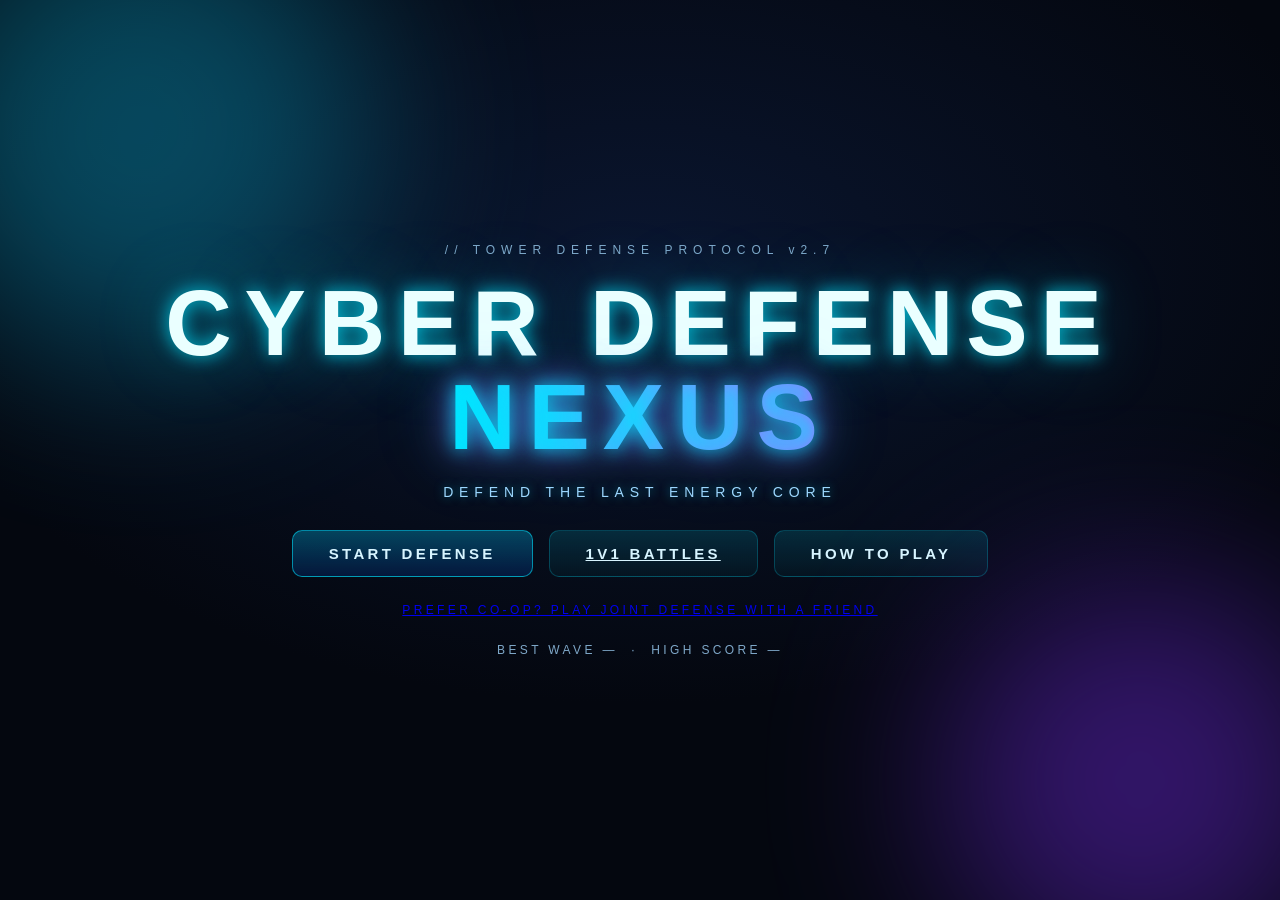
==== index.html @ de1333b4 "CYBER DEFENSE: NEXUS — single player, 1v1 versus battles, co-op; stdlib Python multiplayer server" ====
<!DOCTYPE html>
<html lang="en">
<head>
<meta charset="UTF-8">
<meta name="viewport" content="width=device-width, initial-scale=1.0">
<title>CYBER DEFENSE: NEXUS</title>
<link rel="icon" href="data:,">
<link rel="stylesheet" href="style.css">
</head>
<body>

<!-- ================= START SCREEN ================= -->
<div id="menu">
  <div class="orb cyan"></div>
  <div class="orb purple"></div>
  <div class="menu-inner">
    <div class="title-eyebrow">// TOWER DEFENSE PROTOCOL v2.7</div>
    <h1 class="title">CYBER DEFENSE<br><span>NEXUS</span></h1>
    <p class="subtitle">DEFEND THE LAST ENERGY CORE</p>
    <div class="menu-btns">
      <button class="btn primary big" id="btn-start">START DEFENSE</button>
      <a class="btn big" href="multiplayer.html">1v1 BATTLES</a>
      <button class="btn big" id="btn-how">HOW TO PLAY</button>
    </div>
    <div class="menu-bests"><a class="coop-link" href="coop.html">PREFER CO-OP? PLAY JOINT DEFENSE WITH A FRIEND</a></div>
    <div class="menu-bests" id="menu-bests">BEST WAVE — &nbsp;·&nbsp; HIGH SCORE —</div>
  </div>
</div>

<!-- ================= GAME SCREEN ================= -->
<div id="game" class="hidden">
  <header id="topbar">
    <h1>CYBER DEFENSE: <span>NEXUS</span></h1>
    <div class="chips">
      <div class="chip hp" id="chip-hp"><span class="label">NEXUS HP</span><span class="value" id="hp-val">100</span></div>
      <div class="chip coins" id="chip-coins"><span class="label">COINS</span><span class="value" id="coins-val">300</span></div>
      <div class="chip wave"><span class="label">WAVE</span><span class="value" id="wave-val">1</span></div>
      <div class="chip enemies"><span class="label">ENEMIES</span><span class="value" id="enemies-val">0</span></div>
    </div>
    <div class="controls">
      <button class="btn icon" id="btn-pause" title="Pause (Space)">⏸</button>
      <button class="btn icon" id="btn-speed" title="Game speed">1x</button>
      <button class="btn icon" id="btn-sound" title="Sound on/off">🔊</button>
      <button class="btn icon warn" id="btn-menu" title="Back to main menu">MENU</button>
    </div>
  </header>

  <main>
    <div id="arena">
      <div id="cv-frame">
        <canvas id="cv" width="960" height="600"></canvas>
        <div id="vignette"></div>
        <div id="bossbar">
          <div class="boss-name" id="boss-name">OMEGA TITAN</div>
          <div class="boss-track"><div id="boss-fill"></div></div>
        </div>
        <div id="announce"><div class="ann-title"></div><div class="ann-sub"></div></div>
        <div id="toast"></div>
        <div id="boss-warning">
          <div class="bw-title">⚠ BOSS WAVE ⚠</div>
          <div class="bw-name" id="boss-warn-name">OMEGA TITAN</div>
          <div class="bw-sub">MASSIVE HOSTILE SIGNATURE DETECTED</div>
        </div>
      </div>
    </div>

    <aside id="panel">
      <div class="panel-title">DEFENSE GRID</div>
      <div id="shop"></div>

      <div class="panel-title">TOWER CONSOLE</div>
      <div id="inspector" class="glass">
        <div id="insp-empty">SELECT A TOWER<br>ON THE GRID</div>
        <div id="insp-body" class="hidden">
          <div class="insp-head"><span id="insp-name">PULSE CANNON</span><span id="insp-lv" class="lv">LV 1</span></div>
          <div class="insp-stats" id="insp-stats"></div>
          <div class="insp-btns">
            <button class="up-btn" id="up-damage"><span class="up-name">UPGRADE DAMAGE</span><span class="up-cost">100 🪙</span></button>
            <button class="up-btn" id="up-range"><span class="up-name">UPGRADE RANGE</span><span class="up-cost">100 🪙</span></button>
            <button class="up-btn" id="up-speed"><span class="up-name">UPGRADE SPEED</span><span class="up-cost">100 🪙</span></button>
          </div>
          <button id="btn-sell" class="sell-btn">SELL TOWER</button>
        </div>
      </div>

      <button id="btn-wave"><span id="wave-label">START WAVE 1</span><span id="wave-sub">EARLY BONUS +25 🪙</span></button>
    </aside>
  </main>
</div>

<!-- ================= HOW TO PLAY ================= -->
<div class="modal" id="howto">
  <div class="modal-box">
    <div class="modal-title">HOW TO PLAY</div>
    <ol class="howto-list">
      <li>Build towers on the <b>glowing pads</b> beside the path.</li>
      <li>Towers <b>attack automatically</b> — no aiming needed.</li>
      <li>Destroy enemies to earn <b>coins</b> 🪙</li>
      <li>Spend coins to <b>upgrade</b> damage, range and speed.</li>
      <li>Protect the <b>NEXUS</b> — every enemy that gets through costs HP.</li>
      <li>Survive as many waves as you can. A <b>boss</b> arrives every 5th wave.</li>
    </ol>
    <div class="howto-keys">SPACE pause &nbsp;·&nbsp; ESC deselect &nbsp;·&nbsp; click a pad, then pick a tower</div>
    <div class="modal-btns"><button class="btn primary" id="btn-how-close">CLOSE</button></div>
  </div>
</div>

<!-- ================= GAME OVER ================= -->
<div class="modal" id="gameover">
  <div class="modal-box danger">
    <div class="go-title">SYSTEM FAILURE</div>
    <div class="go-sub">THE NEXUS HAS FALLEN</div>
    <div class="go-stats">
      <div class="stat"><span>WAVE REACHED</span><b id="go-wave">1</b></div>
      <div class="stat"><span>ENEMIES DESTROYED</span><b id="go-kills">0</b></div>
      <div class="stat"><span>COINS EARNED</span><b id="go-coins">0</b></div>
      <div class="stat total"><span>TOTAL SCORE</span><b id="go-score">0</b></div>
    </div>
    <div class="go-best" id="go-best"></div>
    <div class="modal-btns">
      <button class="btn primary" id="btn-restart">RESTART</button>
      <button class="btn" id="btn-go-menu">MAIN MENU</button>
    </div>
  </div>
</div>

<script src="script.js"></script>
</body>
</html>
---- style.css ----
/* ============================================================
   CYBER DEFENSE: NEXUS — style.css
   Dark cyberpunk command-center UI, neon glow, glassmorphism
   ============================================================ */

:root {
  --bg: #04070f;
  --panel: rgba(13, 22, 42, 0.62);
  --line: rgba(0, 229, 255, 0.22);
  --cyan: #00e5ff;
  --purple: #b366ff;
  --gold: #ffd54a;
  --red: #ff4d5e;
  --text: #d7f4ff;
  --dim: #7fa8c9;
}

* { margin: 0; padding: 0; box-sizing: border-box; }

html, body { height: 100%; }

body {
  font-family: "Segoe UI", "Helvetica Neue", Arial, system-ui, sans-serif;
  background: var(--bg);
  color: var(--text);
  overflow: hidden;
  user-select: none;
  -webkit-user-select: none;
}

/* animated background grid */
body::before {
  content: "";
  position: fixed;
  inset: 0;
  background-image:
    linear-gradient(rgba(0, 229, 255, 0.045) 1px, transparent 1px),
    linear-gradient(90deg, rgba(0, 229, 255, 0.045) 1px, transparent 1px);
  background-size: 42px 42px;
  animation: gridMove 14s linear infinite;
  pointer-events: none;
  z-index: 0;
}
@keyframes gridMove { to { background-position: 42px 42px; } }

body::after {
  content: "";
  position: fixed;
  inset: 0;
  background: radial-gradient(120% 100% at 50% 40%, transparent 55%, rgba(0, 0, 0, 0.55) 100%);
  pointer-events: none;
  z-index: 0;
}

.hidden { display: none !important; }

/* ================= BUTTONS ================= */
.btn {
  font: inherit;
  font-size: 12px;
  font-weight: 700;
  letter-spacing: 0.16em;
  text-transform: uppercase;
  color: var(--text);
  background: linear-gradient(180deg, rgba(0, 229, 255, 0.14), rgba(0, 229, 255, 0.04));
  border: 1px solid var(--line);
  border-radius: 10px;
  padding: 9px 16px;
  cursor: pointer;
  transition: all 0.18s ease;
}
.btn:hover {
  border-color: rgba(0, 229, 255, 0.75);
  box-shadow: 0 0 18px rgba(0, 229, 255, 0.35), inset 0 0 12px rgba(0, 229, 255, 0.12);
  transform: translateY(-1px);
}
.btn:active { transform: translateY(1px) scale(0.97); }
.btn.primary {
  background: linear-gradient(180deg, rgba(0, 200, 255, 0.30), rgba(0, 90, 255, 0.16));
  border-color: rgba(0, 229, 255, 0.55);
}
.btn.big { font-size: 15px; padding: 14px 36px; letter-spacing: 0.22em; }
.btn.icon { font-size: 13px; padding: 7px 11px; letter-spacing: 0.08em; }
.btn.icon.warn:hover {
  border-color: rgba(255, 80, 90, 0.7);
  box-shadow: 0 0 16px rgba(255, 60, 70, 0.35);
}
.btn:disabled { opacity: 0.4; cursor: default; transform: none; box-shadow: none; }

.shake { animation: shakeX 0.35s ease; }
@keyframes shakeX {
  0%, 100% { transform: translateX(0); }
  20% { transform: translateX(-6px); }
  40% { transform: translateX(6px); }
  60% { transform: translateX(-4px); }
  80% { transform: translateX(4px); }
}

/* ================= START SCREEN ================= */
#menu {
  position: fixed;
  inset: 0;
  z-index: 15;
  display: flex;
  align-items: center;
  justify-content: center;
  background: radial-gradient(1200px 700px at 50% 30%, #0a1630 0%, #04070f 62%);
  overflow: hidden;
}
.orb {
  position: absolute;
  border-radius: 50%;
  filter: blur(90px);
  opacity: 0.45;
  animation: orbFloat 16s ease-in-out infinite;
}
.orb.cyan { width: 460px; height: 460px; background: #0891b2; top: -100px; left: -90px; }
.orb.purple { width: 400px; height: 400px; background: #6d28d9; bottom: -80px; right: -60px; animation-delay: -8s; }
@keyframes orbFloat {
  0%, 100% { transform: translate(0, 0) scale(1); }
  50% { transform: translate(50px, 30px) scale(1.12); }
}
.menu-inner { position: relative; text-align: center; display: flex; flex-direction: column; align-items: center; gap: 20px; padding: 20px; }
.title-eyebrow { font-size: 12px; letter-spacing: 0.5em; color: var(--dim); }
.title {
  font-size: clamp(44px, 7.5vw, 92px);
  font-weight: 900;
  line-height: 1.02;
  letter-spacing: 0.14em;
  color: #eaffff;
  text-shadow: 0 0 18px rgba(0, 229, 255, 0.85), 0 0 70px rgba(0, 229, 255, 0.35);
}
.title span {
  background: linear-gradient(90deg, #00e5ff, #b366ff);
  -webkit-background-clip: text;
  background-clip: text;
  color: transparent;
  filter: drop-shadow(0 0 16px rgba(120, 100, 255, 0.65));
}
.subtitle { font-size: 14px; letter-spacing: 0.42em; color: #9fd9ff; text-shadow: 0 0 10px rgba(0, 229, 255, 0.5); }
.menu-btns { display: flex; gap: 16px; margin-top: 10px; flex-wrap: wrap; justify-content: center; }
.menu-bests { font-size: 12px; letter-spacing: 0.28em; color: var(--dim); margin-top: 6px; }

/* ================= GAME LAYOUT ================= */
#game { position: relative; z-index: 1; height: 100vh; display: flex; flex-direction: column; }

#topbar {
  display: flex;
  align-items: center;
  gap: 14px;
  padding: 9px 16px;
  border-bottom: 1px solid rgba(0, 229, 255, 0.16);
  background: rgba(6, 12, 26, 0.75);
  backdrop-filter: blur(10px);
}
#topbar h1 { font-size: 15px; font-weight: 800; letter-spacing: 0.2em; margin-right: auto; white-space: nowrap; }
#topbar h1 span { color: var(--cyan); text-shadow: 0 0 10px rgba(0, 229, 255, 0.7); }

.chips { display: flex; gap: 10px; flex-wrap: wrap; }
.chip {
  display: flex;
  align-items: baseline;
  gap: 8px;
  padding: 6px 14px;
  background: var(--panel);
  border: 1px solid var(--line);
  border-radius: 999px;
  backdrop-filter: blur(8px);
}
.chip .label { font-size: 9px; letter-spacing: 0.2em; color: var(--dim); }
.chip .value { font-size: 15px; font-weight: 800; min-width: 26px; text-align: center; }
.chip.hp .value { color: #7dffb0; }
.chip.coins .value { color: var(--gold); text-shadow: 0 0 8px rgba(255, 213, 74, 0.5); }
.chip.wave .value { color: var(--purple); }
.chip.enemies .value { color: #ff9a90; }
.chip.critical .value { color: #ff5252; animation: critFlash 0.55s steps(2) infinite; }
@keyframes critFlash { 50% { opacity: 0.25; text-shadow: 0 0 14px #ff2038; } }
.chip.bump .value { animation: bump 0.3s ease; }
@keyframes bump { 40% { transform: scale(1.35); } }

.controls { display: flex; gap: 8px; }

main { flex: 1; display: flex; gap: 12px; padding: 12px; min-height: 0; }

#arena { flex: 1; position: relative; min-width: 0; display: flex; align-items: center; justify-content: center; }
#cv-frame { position: relative; line-height: 0; box-shadow: 0 0 40px rgba(0, 120, 255, 0.12), 0 0 0 1px rgba(0, 229, 255, 0.18); border-radius: 12px; overflow: hidden; }
#cv { display: block; background: #050b16; border-radius: 12px; }

/* ================= OVERLAYS ON CANVAS ================= */
#vignette {
  position: absolute; inset: 0; pointer-events: none; z-index: 4;
  opacity: 0; transition: opacity 0.4s;
  box-shadow: inset 0 0 130px rgba(255, 30, 40, 0.45);
}
#vignette.on { opacity: 1; animation: critPulse 1s ease-in-out infinite; }
@keyframes critPulse { 50% { opacity: 0.35; } }

#bossbar { position: absolute; top: 12px; left: 50%; transform: translateX(-50%); width: 58%; display: none; z-index: 5; }
#bossbar.on { display: block; }
.boss-name { font-size: 12px; font-weight: 800; letter-spacing: 0.32em; color: #ffb3ad; text-align: center; margin-bottom: 5px; text-shadow: 0 0 10px #ff2038; }
.boss-track {
  height: 13px; background: rgba(40, 0, 10, 0.75);
  border: 1px solid rgba(255, 60, 60, 0.55); border-radius: 8px; overflow: hidden;
  box-shadow: 0 0 16px rgba(255, 40, 40, 0.35);
}
#boss-fill { height: 100%; width: 100%; background: linear-gradient(90deg, #ff2038, #ff8c1a); box-shadow: 0 0 10px #ff4040; transition: width 0.15s; }

#announce {
  position: absolute; inset: 0; z-index: 5;
  display: flex; flex-direction: column; gap: 8px; align-items: center; justify-content: center;
  text-align: center; pointer-events: none; opacity: 0; transition: opacity 0.25s;
}
#announce.show { opacity: 1; }
.ann-title {
  font-size: 42px; font-weight: 900; letter-spacing: 0.22em; color: #eaffff;
  text-shadow: 0 0 16px #00e5ff, 0 0 50px rgba(0, 229, 255, 0.5);
}
.ann-sub { font-size: 17px; letter-spacing: 0.34em; color: var(--cyan); text-shadow: 0 0 10px rgba(0, 229, 255, 0.7); }
#announce.good .ann-title { color: #fff7d6; text-shadow: 0 0 16px var(--gold), 0 0 50px rgba(255, 200, 60, 0.5); }
#announce.good .ann-sub { color: var(--gold); }
#announce.bad .ann-title { color: #ffd9d9; text-shadow: 0 0 16px #ff2038, 0 0 50px rgba(255, 40, 40, 0.6); }
#announce.bad .ann-sub { color: #ff9a90; }
#announce.count .ann-sub {
  font-size: 84px; font-weight: 900; letter-spacing: 0.06em; line-height: 1;
  text-shadow: 0 0 24px #00e5ff, 0 0 80px rgba(0, 229, 255, 0.55);
}
.ann-sub.pop { animation: digitPop 0.55s cubic-bezier(0.2, 1.6, 0.4, 1); }
@keyframes digitPop { 0% { transform: scale(1.7); opacity: 0; } 100% { transform: scale(1); opacity: 1; } }

#toast {
  position: absolute; top: 16px; left: 50%; transform: translateX(-50%) translateY(-8px);
  background: rgba(60, 8, 16, 0.88); border: 1px solid rgba(255, 80, 80, 0.6); color: #ffb3b3;
  padding: 7px 18px; border-radius: 999px; font-size: 12px; font-weight: 700; letter-spacing: 0.2em;
  opacity: 0; transition: all 0.22s; z-index: 7; pointer-events: none; white-space: nowrap;
}
#toast.show { opacity: 1; transform: translateX(-50%) translateY(0); }
#toast.gold { background: rgba(54, 42, 6, 0.88); border-color: rgba(255, 213, 74, 0.65); color: #ffe9a8; }

#boss-warning {
  position: absolute; inset: 0; z-index: 6; display: none;
  flex-direction: column; align-items: center; justify-content: center; gap: 10px;
  background: radial-gradient(ellipse at center, rgba(255, 40, 40, 0.16) 0%, rgba(90, 0, 0, 0.52) 100%);
  pointer-events: none;
}
#boss-warning.on { display: flex; animation: bossFlash 2.4s ease forwards; }
@keyframes bossFlash {
  0% { opacity: 0; } 8% { opacity: 1; } 14% { opacity: 0.3; }
  20% { opacity: 1; } 30% { opacity: 0.4; } 40% { opacity: 1; }
  80% { opacity: 1; } 100% { opacity: 0; }
}
.bw-title {
  font-size: 52px; font-weight: 900; letter-spacing: 0.24em; color: #ffe1e1;
  text-shadow: 0 0 22px #ff2038, 0 0 80px rgba(255, 30, 30, 0.8);
  animation: bwPulse 0.7s ease-in-out infinite alternate;
}
.bw-name { font-size: 20px; letter-spacing: 0.5em; color: #ff8f8a; }
.bw-sub { font-size: 11px; letter-spacing: 0.4em; color: #d98a8a; }
@keyframes bwPulse { from { transform: scale(1); } to { transform: scale(1.05); } }

/* ================= SIDE PANEL ================= */
#panel {
  width: 296px; flex-shrink: 0;
  display: flex; flex-direction: column; gap: 10px;
  overflow-y: auto; padding-right: 2px;
}
.panel-title { font-size: 10px; font-weight: 800; letter-spacing: 0.32em; color: var(--dim); margin-top: 4px; }
.glass {
  background: var(--panel);
  border: 1px solid var(--line);
  border-radius: 14px;
  backdrop-filter: blur(12px);
  box-shadow: 0 0 24px rgba(0, 120, 255, 0.08), inset 0 0 24px rgba(0, 229, 255, 0.03);
}

#shop { display: flex; flex-direction: column; gap: 9px; }
.card {
  display: flex; align-items: center; gap: 10px;
  padding: 8px 10px;
  background: rgba(10, 18, 36, 0.58);
  border: 1px solid rgba(0, 229, 255, 0.16);
  border-radius: 13px;
  cursor: pointer;
  transition: all 0.18s ease;
}
.card:hover { border-color: rgba(0, 229, 255, 0.55); transform: translateY(-1px); box-shadow: 0 0 14px rgba(0, 229, 255, 0.18); }
.card canvas { flex-shrink: 0; }
.card-info { flex: 1; min-width: 0; }
.card-name { font-size: 12px; font-weight: 800; letter-spacing: 0.12em; }
.card-desc { font-size: 9px; letter-spacing: 0.2em; color: var(--dim); margin-top: 2px; }
.card-stats { font-size: 9.5px; letter-spacing: 0.06em; color: #9fd9ff; margin-top: 4px; }
.card-cost { font-size: 13px; font-weight: 800; color: var(--gold); white-space: nowrap; text-shadow: 0 0 8px rgba(255, 213, 74, 0.4); }
.card.can-buy { animation: cardGlow 2.4s ease-in-out infinite; }
@keyframes cardGlow {
  0%, 100% { border-color: rgba(0, 229, 255, 0.2); box-shadow: 0 0 4px rgba(0, 229, 255, 0.08); }
  50% { border-color: rgba(0, 229, 255, 0.55); box-shadow: 0 0 16px rgba(0, 229, 255, 0.28); }
}
.card.locked { opacity: 0.5; }
.card.locked .card-cost { color: #ff6b6b; text-shadow: none; }
.card.selected { border-color: var(--cyan); background: rgba(0, 229, 255, 0.1); box-shadow: 0 0 18px rgba(0, 229, 255, 0.35); }

#inspector { padding: 12px; }
#insp-empty { text-align: center; font-size: 11px; letter-spacing: 0.26em; color: var(--dim); padding: 22px 0; line-height: 2; }
.insp-head { display: flex; align-items: center; justify-content: space-between; margin-bottom: 10px; }
#insp-name { font-size: 13px; font-weight: 800; letter-spacing: 0.12em; }
.lv { font-size: 11px; font-weight: 800; color: var(--gold); letter-spacing: 0.14em; text-shadow: 0 0 8px rgba(255, 213, 74, 0.5); }
.insp-stats { display: grid; grid-template-columns: 1fr 1fr; gap: 6px; margin-bottom: 10px; }
.insp-stats .stat {
  display: flex; justify-content: space-between; align-items: baseline;
  background: rgba(0, 229, 255, 0.05); border: 1px solid rgba(0, 229, 255, 0.12);
  border-radius: 8px; padding: 5px 9px; font-size: 10px;
}
.insp-stats .stat span { color: var(--dim); letter-spacing: 0.1em; }
.insp-stats .stat b { color: #bff3ff; font-size: 12px; }
.insp-btns { display: grid; grid-template-columns: 1fr 1fr; gap: 7px; }
.up-btn {
  font: inherit; font-size: 9.5px; font-weight: 800; letter-spacing: 0.1em;
  color: var(--text); text-align: left;
  background: linear-gradient(180deg, rgba(0, 229, 255, 0.13), rgba(0, 229, 255, 0.04));
  border: 1px solid rgba(0, 229, 255, 0.3); border-radius: 9px;
  padding: 7px 9px; cursor: pointer; transition: all 0.16s ease;
  display: flex; flex-direction: column; gap: 3px;
}
.up-btn .up-cost { color: var(--gold); font-size: 11px; }
.up-btn:hover:not(:disabled) { border-color: rgba(0, 229, 255, 0.8); box-shadow: 0 0 12px rgba(0, 229, 255, 0.3); transform: translateY(-1px); }
.up-btn:disabled { opacity: 0.45; cursor: default; }
.sell-btn {
  width: 100%; margin-top: 8px;
  font: inherit; font-size: 11px; font-weight: 800; letter-spacing: 0.18em;
  color: #ffb3b3; background: rgba(255, 40, 60, 0.1);
  border: 1px solid rgba(255, 70, 80, 0.4); border-radius: 9px;
  padding: 8px; cursor: pointer; transition: all 0.16s ease;
}
.sell-btn:hover { border-color: rgba(255, 70, 80, 0.9); box-shadow: 0 0 14px rgba(255, 50, 60, 0.35); background: rgba(255, 40, 60, 0.18); }

#btn-wave {
  font: inherit; border: none; border-radius: 13px; cursor: pointer;
  padding: 12px; display: flex; flex-direction: column; align-items: center; gap: 3px;
  color: #031018; background: linear-gradient(180deg, #3ee9ff, #0090ff);
  box-shadow: 0 0 22px rgba(0, 200, 255, 0.4);
  transition: all 0.18s ease;
}
#wave-label { font-size: 14px; font-weight: 900; letter-spacing: 0.2em; }
#wave-sub { font-size: 9.5px; font-weight: 700; letter-spacing: 0.18em; opacity: 0.85; }
#btn-wave:hover:not(:disabled) { transform: translateY(-1px); box-shadow: 0 0 32px rgba(0, 220, 255, 0.65); }
#btn-wave:active:not(:disabled) { transform: translateY(1px) scale(0.99); }
#btn-wave:disabled { background: rgba(30, 50, 80, 0.55); color: var(--dim); box-shadow: none; cursor: default; }

/* ================= MODALS ================= */
.modal {
  position: fixed; inset: 0; z-index: 20;
  display: none; align-items: center; justify-content: center;
  background: rgba(2, 6, 14, 0.74); backdrop-filter: blur(6px);
}
.modal.on { display: flex; }
.modal-box {
  width: min(540px, 92vw);
  background: var(--panel);
  border: 1px solid var(--line);
  border-radius: 18px;
  padding: 30px 34px;
  box-shadow: 0 0 60px rgba(0, 229, 255, 0.16);
  animation: rise 0.3s ease;
  text-align: center;
}
@keyframes rise { from { transform: translateY(16px); opacity: 0; } to { transform: translateY(0); opacity: 1; } }
.modal-box.danger { border-color: rgba(255, 60, 70, 0.5); box-shadow: 0 0 60px rgba(255, 30, 40, 0.22); }
.modal-title { font-size: 22px; font-weight: 900; letter-spacing: 0.3em; color: var(--cyan); text-shadow: 0 0 14px rgba(0, 229, 255, 0.6); margin-bottom: 16px; }

.howto-list { text-align: left; list-style: none; display: flex; flex-direction: column; gap: 10px; margin: 0 0 16px; counter-reset: step; }
.howto-list li { counter-increment: step; font-size: 13.5px; line-height: 1.5; padding-left: 38px; position: relative; }
.howto-list li::before {
  content: counter(step);
  position: absolute; left: 0; top: 1px;
  width: 26px; height: 26px; border-radius: 8px;
  display: flex; align-items: center; justify-content: center;
  font-size: 12px; font-weight: 800; color: var(--cyan);
  background: rgba(0, 229, 255, 0.1); border: 1px solid rgba(0, 229, 255, 0.4);
  box-shadow: 0 0 8px rgba(0, 229, 255, 0.25);
}
.howto-list b { color: #9ff3ff; }
.howto-keys { font-size: 10.5px; letter-spacing: 0.22em; color: var(--dim); margin-bottom: 18px; }
.modal-btns { display: flex; gap: 12px; justify-content: center; }

.go-title {
  font-size: 38px; font-weight: 900; letter-spacing: 0.22em; color: #ffe1e1;
  text-shadow: 0 0 18px #ff2038, 0 0 60px rgba(255, 30, 40, 0.6);
  animation: goGlitch 2.2s steps(2) infinite;
}
@keyframes goGlitch { 0%, 92%, 100% { transform: translateX(0); } 94% { transform: translateX(-3px); } 96% { transform: translateX(3px); } }
.go-sub { font-size: 12px; letter-spacing: 0.4em; color: #ff9a90; margin: 8px 0 20px; }
.go-stats { display: flex; flex-direction: column; gap: 8px; margin-bottom: 14px; }
.go-stats .stat {
  display: flex; justify-content: space-between; align-items: baseline;
  background: rgba(255, 255, 255, 0.03); border: 1px solid rgba(0, 229, 255, 0.14);
  border-radius: 10px; padding: 9px 16px; font-size: 12px; letter-spacing: 0.14em;
}
.go-stats .stat span { color: var(--dim); }
.go-stats .stat b { font-size: 16px; color: #bff3ff; }
.go-stats .stat.total { border-color: rgba(255, 213, 74, 0.45); background: rgba(255, 213, 74, 0.06); }
.go-stats .stat.total b { color: var(--gold); font-size: 20px; text-shadow: 0 0 10px rgba(255, 213, 74, 0.5); }
.go-best { font-size: 11px; letter-spacing: 0.26em; color: var(--dim); margin-bottom: 18px; min-height: 14px; }
.go-best .newbest { color: var(--gold); text-shadow: 0 0 10px rgba(255, 213, 74, 0.6); animation: bump 0.6s ease infinite alternate; }

/* scrollbar */
#panel::-webkit-scrollbar { width: 6px; }
#panel::-webkit-scrollbar-thumb { background: rgba(0, 229, 255, 0.25); border-radius: 3px; }
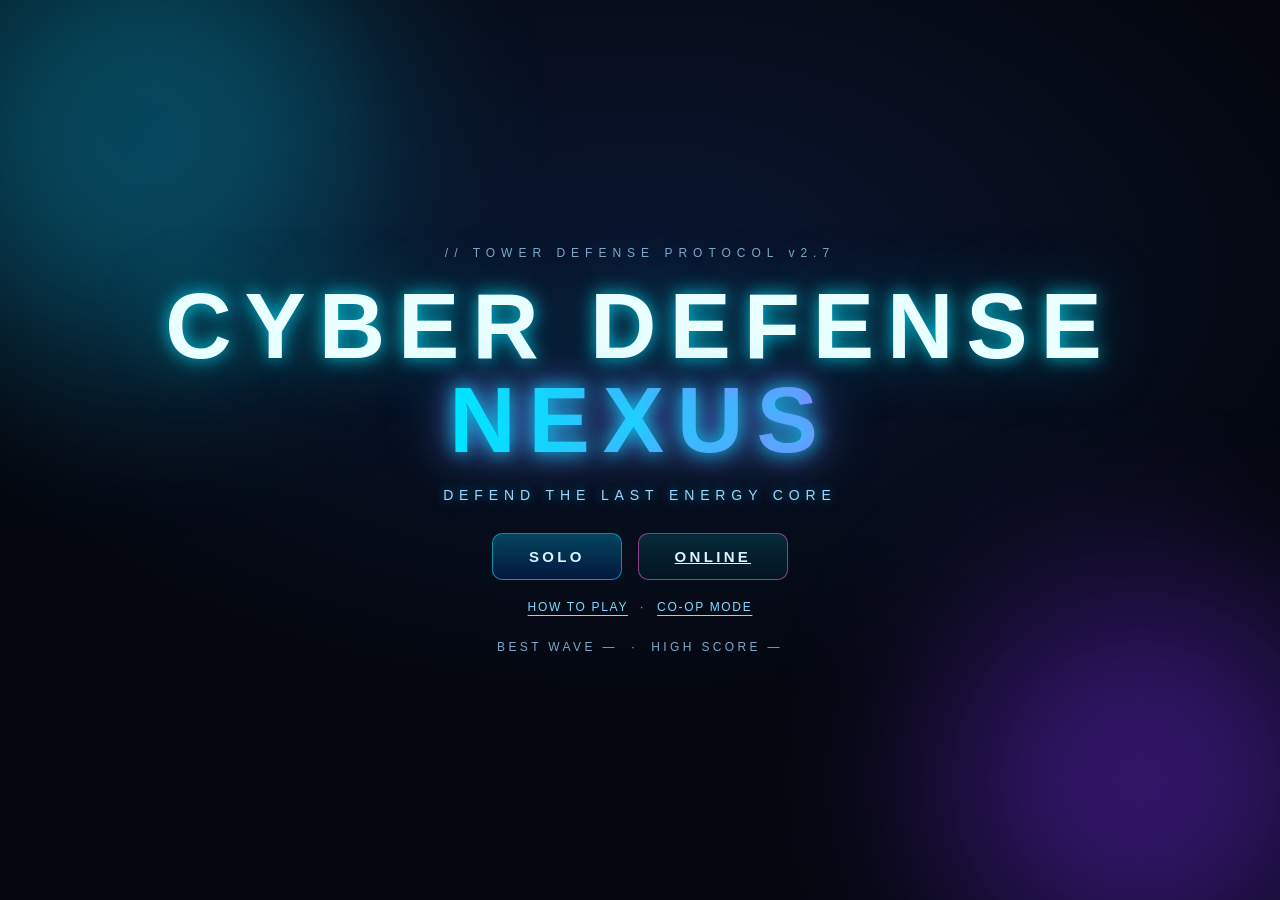
==== commit 8243c01b: "Menu rework (Solo/Online, create/join by code), free tower placement, auto-start rounds, compact doc" ====
--- a/index.html
+++ b/index.html
@@ -18,11 +18,14 @@
     <h1 class="title">CYBER DEFENSE<br><span>NEXUS</span></h1>
     <p class="subtitle">DEFEND THE LAST ENERGY CORE</p>
     <div class="menu-btns">
-      <button class="btn primary big" id="btn-start">START DEFENSE</button>
-      <a class="btn big" href="multiplayer.html">1v1 BATTLES</a>
-      <button class="btn big" id="btn-how">HOW TO PLAY</button>
+      <button class="btn primary big" id="btn-start">SOLO</button>
+      <a class="btn big online" href="multiplayer.html">ONLINE</a>
     </div>
-    <div class="menu-bests"><a class="coop-link" href="coop.html">PREFER CO-OP? PLAY JOINT DEFENSE WITH A FRIEND</a></div>
+    <div class="menu-sub">
+      <button class="linklike" id="btn-how">HOW TO PLAY</button>
+      <span>·</span>
+      <a class="linklike" href="coop.html">CO-OP MODE</a>
+    </div>
     <div class="menu-bests" id="menu-bests">BEST WAVE — &nbsp;·&nbsp; HIGH SCORE —</div>
   </div>
 </div>
--- a/style.css
+++ b/style.css
@@ -404,3 +404,14 @@
 /* scrollbar */
 #panel::-webkit-scrollbar { width: 6px; }
 #panel::-webkit-scrollbar-thumb { background: rgba(0, 229, 255, 0.25); border-radius: 3px; }
+
+/* main menu: two-button layout + slim secondary links */
+.btn.online { border-color: rgba(255, 94, 219, 0.55); }
+.btn.online:hover { border-color: rgba(255, 94, 219, 0.9); box-shadow: 0 0 18px rgba(255, 94, 219, 0.35), inset 0 0 12px rgba(255, 94, 219, 0.12); }
+.menu-sub { display: flex; gap: 12px; align-items: center; color: #8aa6d8; font-size: 12px; letter-spacing: 0.14em; }
+.linklike {
+  background: none; border: none; cursor: pointer;
+  font: inherit; font-size: 12px; letter-spacing: 0.14em; color: #7fdcff;
+  text-decoration: underline; text-underline-offset: 4px;
+}
+.linklike:hover { text-shadow: 0 0 10px rgba(127, 220, 255, 0.8); }
